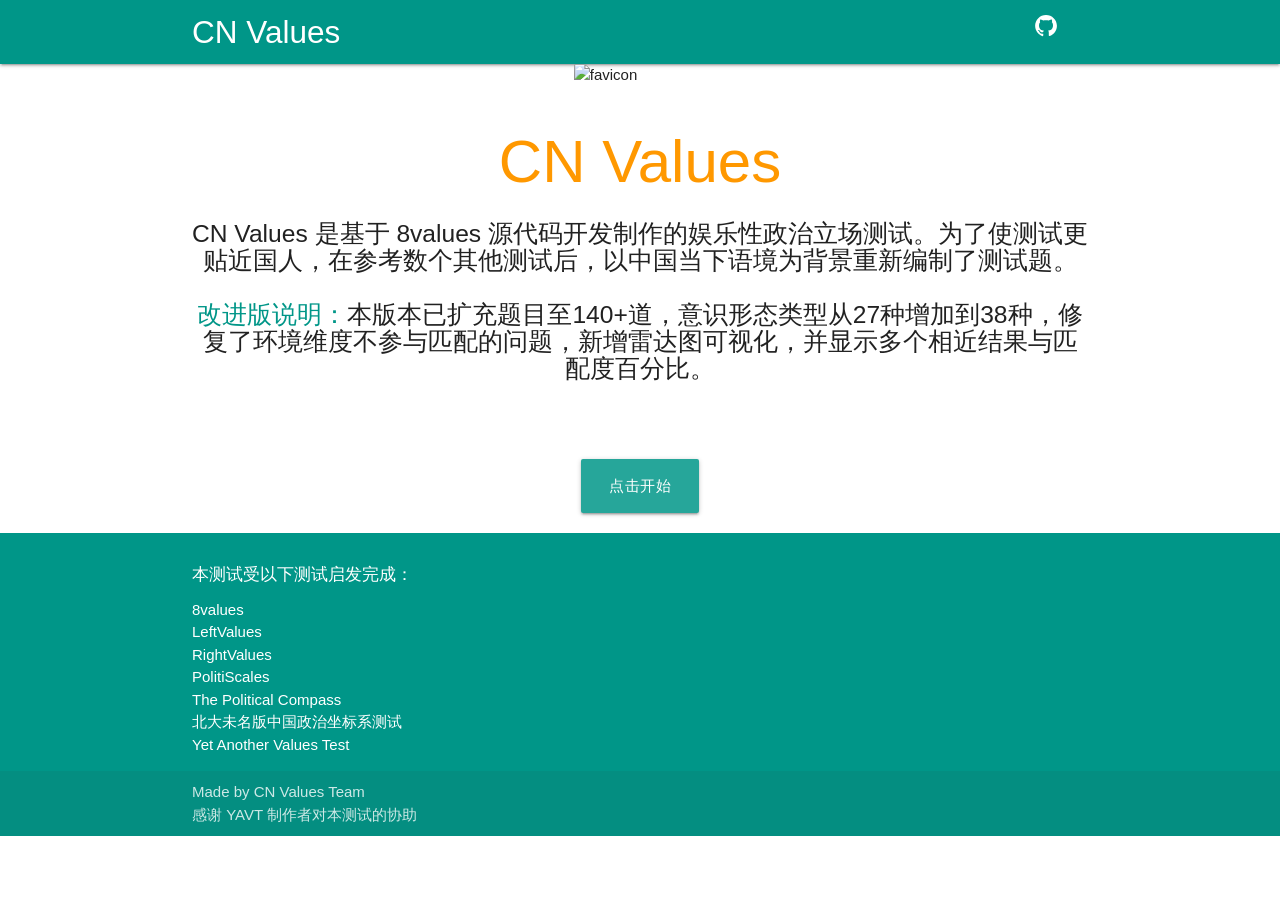
==== index.html @ 27068715 "CN Values 改进版 v2.0 - 修复环境维度不参与匹配的重大bug - 题目扩充至168道，每个特殊维度题目数量增加至3道 - 意识形态类型从27种增加到43种 - 新增雷达图可视化 - 改" ====
<!DOCTYPE html>
<html lang="zh">
<head>
    <meta charset="UTF-8">
    <meta name="theme-color" content="009688">
    <title>CN Values</title>
    <link rel="icon" href="img/favicon.png">

    <!--Let browser know website is optimized for mobile-->
    <meta name="viewport" content="width=device-width, initial-scale=1.0"/>

    <!--js-->
    <script src="https://testingcf.jsdelivr.net/npm/jquery@3.7.1/dist/jquery.min.js"></script>
    <script src="https://testingcf.jsdelivr.net/npm/materialize-css@1.0.0/dist/js/materialize.min.js"></script>
    <script src="https://testingcf.jsdelivr.net/npm/mdui@1.0.0/dist/js/mdui.min.js"></script>

    <!--css-->
    <link rel="stylesheet" href="https://testingcf.jsdelivr.net/npm/materialize-css@1.0.0/dist/css/materialize.min.css">
    <link rel="stylesheet" href="https://testingcf.jsdelivr.net/npm/material-design-icons@3.0.1/iconfont/material-icons.min.css">
    <link rel="stylesheet" href="https://testingcf.jsdelivr.net/npm/mdui@1.0.0/dist/css/mdui.min.css">

    <!-- local js css -->
    <script src="js/index.js"></script>
    <script src="js/version.js"></script>
    <link rel="stylesheet" href="css/index.css">
</head>

<body>

<nav class="teal">
    <div class="nav-wrapper container">
        <a id="logo-container" href="index.html" class="brand-logo left">CN Values</a>
        <ul class="right">
            <li id="version" style="padding-right: 1rem"></li>
            <li><a href="https://github.com/CNValues/cnvalues.github.io" target="_blank"
                   class="mdui-btn mdui-btn-icon waves-effect tooltipped" data-tooltip="Github Repository">
                <svg id="Layer_1" xmlns="http://www.w3.org/2000/svg" x="0px" y="0px" viewBox="0 0 36 36"
                     enable-background="new 0 0 36 36" xml:space="preserve" class="mdui-icon"
                     style="width: 24px;height:24px;">
        <path fill-rule="evenodd" clip-rule="evenodd" fill="#ffffff" d="M18,1.4C9,1.4,1.7,8.7,1.7,17.7c0,7.2,4.7,13.3,11.1,15.5
	c0.8,0.1,1.1-0.4,1.1-0.8c0-0.4,0-1.4,0-2.8c-4.5,1-5.5-2.2-5.5-2.2c-0.7-1.9-1.8-2.4-1.8-2.4c-1.5-1,0.1-1,0.1-1
	c1.6,0.1,2.5,1.7,2.5,1.7c1.5,2.5,3.8,1.8,4.7,1.4c0.1-1.1,0.6-1.8,1-2.2c-3.6-0.4-7.4-1.8-7.4-8.1c0-1.8,0.6-3.2,1.7-4.4
	c-0.2-0.4-0.7-2.1,0.2-4.3c0,0,1.4-0.4,4.5,1.7c1.3-0.4,2.7-0.5,4.1-0.5c1.4,0,2.8,0.2,4.1,0.5c3.1-2.1,4.5-1.7,4.5-1.7
	c0.9,2.2,0.3,3.9,0.2,4.3c1,1.1,1.7,2.6,1.7,4.4c0,6.3-3.8,7.6-7.4,8c0.6,0.5,1.1,1.5,1.1,3c0,2.2,0,3.9,0,4.5
	c0,0.4,0.3,0.9,1.1,0.8c6.5-2.2,11.1-8.3,11.1-15.5C34.3,8.7,27,1.4,18,1.4z"></path>
      </svg>
            </a>
            </li>
        </ul>
    </div>
</nav>

<main class="container">
    <div class="center"><img src="img/favicon.png" alt="favicon" width="200" height="200"></div>
    <h1 class="header center orange-text" style="font-size: 4em">CN Values</h1>
    <h5 class="header center light">CN Values 是基于 8values 源代码开发制作的娱乐性政治立场测试。为了使测试更贴近国人，在参考数个其他测试后，以中国当下语境为背景重新编制了测试题。<br><br><strong style="color: #009688;">改进版说明：</strong>本版本已扩充题目至140+道，意识形态类型从27种增加到38种，修复了环境维度不参与匹配的问题，新增雷达图可视化，并显示多个相近结果与匹配度百分比。</h5>

    <div id="start-modal" class="modal">
        <div class="modal-content">
            <h4>测试说明</h4>
            你将会看到一系列观点，请点击按钮选择你对于每个观点的看法。<br><br>
            <strong>提示：</strong>本测试的意图在于评估你的政治观念，即政治的“应然”而非“实然”，请忽略部分题目在当下的可行性。若对题目摇摆不定，请跟着第一感觉走；若对某道题难以理解，可试着思考题目观点的对立面。<br><br>
            <strong>声明：为了保证本测试的区分度，<span
                    style="color: #FF0000; ">可能会出现高度偏激或有冒犯性的内容</span>，题目观点并不代表制作者的观点。</strong><br><br>
            <strong>隐私声明：</strong>本测试完全由前端实现，代码全部开源，我们不会收集你的任何个人信息。
        </div>
        <div class="modal-footer">
            <a href="quiz.html" class="btn-flat waves-effect waves-teal">开始</a>
            <a class="btn-flat modal-close waves-effect waves-teal">取消</a>
        </div>
    </div>

    <br><br><br>
    <div class="row center">
        <a href="#start-modal" class="btn-large waves-effect modal-trigger">点击开始</a>
    </div>
</main>

<footer class="page-footer teal">
    <div class="container">
        <h6>本测试受以下测试启发完成：</h6>
        <ul>
            <li>
                <a href="https://8values.github.io/" class="white-text">8values</a>
            </li>
            <li>
                <a href="https://leftvalues.github.io/" class="white-text">LeftValues</a>
            </li>
            <li>
                <a href="https://rightvaluestest.github.io/" class="white-text">RightValues</a>
            </li>
            <li>
                <a href="https://www.politiscales.net/" class="white-text">PolitiScales</a>
            </li>
            <li>
                <a href="https://politicalcompass.org/" class="white-text">The Political Compass</a>
            </li>
            <li>
                <a href="https://zuobiao.me/" class="white-text">北大未名版中国政治坐标系测试</a>
            </li>
            <li>
                <a href="https://yavt.fengtao.xyz/" class="white-text">Yet Another Values Test</a>
            </li>
        </ul>
    </div>
    <div class="footer-copyright">
        <div class="container">
            Made by CN Values Team <br>
            感谢 YAVT 制作者对本测试的协助
        </div>
    </div>
</footer>

</body>

</html>
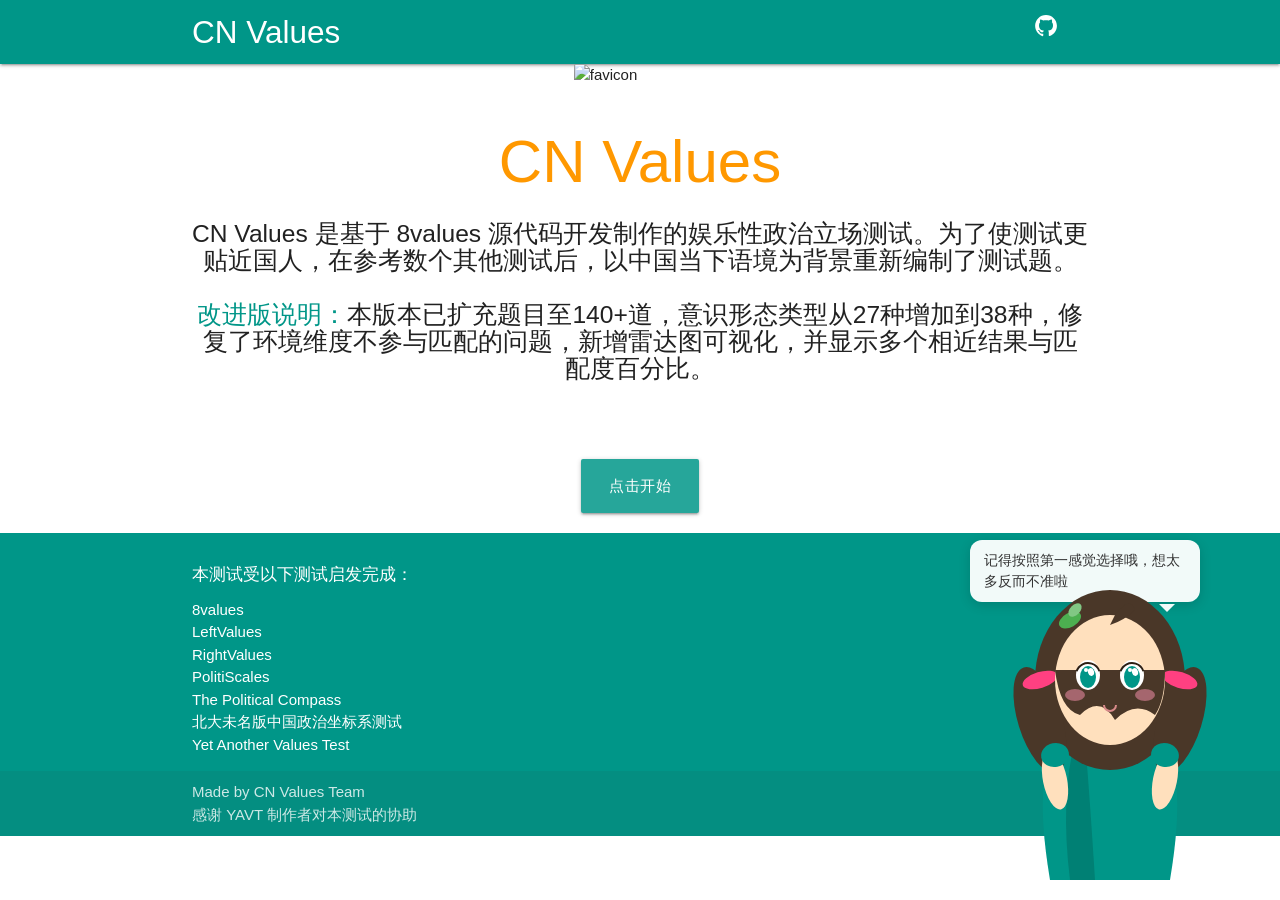
==== commit fe3fb372: "添加可爱的二次元看板娘： - 纯Canvas绘制，无需外部资源，加载快 - 8种颜色换装功能 - 智能提示语，根据页面显示不同提示 - 互动反应：点击、闲置、复制提示 - 平滑显示/隐藏动画 - 工具" ====
--- a/index.html
+++ b/index.html
@@ -19,10 +19,11 @@
     <link rel="stylesheet" href="https://testingcf.jsdelivr.net/npm/material-design-icons@3.0.1/iconfont/material-icons.min.css">
     <link rel="stylesheet" href="https://testingcf.jsdelivr.net/npm/mdui@1.0.0/dist/css/mdui.min.css">
 
-    <!-- local js css -->
-    <script src="js/index.js"></script>
-    <script src="js/version.js"></script>
-    <link rel="stylesheet" href="css/index.css">
+    <!-- local js css -->
+    <script src="js/index.js"></script>
+    <script src="js/version.js"></script>
+    <link rel="stylesheet" href="css/index.css">
+    <link rel="stylesheet" href="css/waifu.css">
 </head>
 
 <body>
@@ -109,8 +110,10 @@
             感谢 YAVT 制作者对本测试的协助
         </div>
     </div>
-</footer>
-
-</body>
+</footer>
+
+<!-- 看板娘 -->
+<script src="js/live2d.js"></script>
+</body>
 
 </html>
--- a/css/waifu.css
+++ b/css/waifu.css
@@ -0,0 +1,161 @@
+/* 看板娘样式 */
+.waifu {
+    position: fixed;
+    bottom: 0;
+    right: 30px;
+    width: 280px;
+    height: 380px;
+    z-index: 9999;
+    pointer-events: none;
+    transition: bottom 0.5s ease;
+}
+
+.waifu.waifu-hide {
+    bottom: -400px;
+}
+
+.live2d-canvas {
+    position: absolute;
+    bottom: 0;
+    right: 0;
+    pointer-events: auto;
+    cursor: pointer;
+    transition: transform 0.2s ease;
+}
+
+.live2d-canvas:hover {
+    transform: scale(1.05);
+}
+
+.waifu-tool {
+    position: absolute;
+    top: 20px;
+    right: 10px;
+    display: flex;
+    flex-direction: column;
+    gap: 8px;
+    opacity: 0;
+    transition: opacity 0.3s ease;
+    pointer-events: auto;
+}
+
+.waifu:hover .waifu-tool {
+    opacity: 1;
+}
+
+.waifu-btn {
+    width: 32px;
+    height: 32px;
+    background: rgba(255, 255, 255, 0.9);
+    border-radius: 50%;
+    display: flex;
+    align-items: center;
+    justify-content: center;
+    font-size: 16px;
+    cursor: pointer;
+    box-shadow: 0 2px 8px rgba(0, 0, 0, 0.15);
+    transition: all 0.2s ease;
+    user-select: none;
+}
+
+.waifu-btn:hover {
+    background: #009688;
+    color: white;
+    transform: scale(1.1);
+}
+
+.waifu-tips {
+    position: absolute;
+    top: 20px;
+    left: 0;
+    right: 50px;
+    background: rgba(255, 255, 255, 0.95);
+    border-radius: 12px;
+    padding: 10px 14px;
+    font-size: 14px;
+    line-height: 1.5;
+    color: #333;
+    box-shadow: 0 3px 12px rgba(0, 0, 0, 0.15);
+    opacity: 0;
+    transform: translateY(10px);
+    pointer-events: none;
+    transition: all 0.3s ease;
+}
+
+.waifu-tips::after {
+    content: '';
+    position: absolute;
+    bottom: -10px;
+    right: 25px;
+    border: 8px solid transparent;
+    border-top-color: rgba(255, 255, 255, 0.95);
+    border-bottom: 0;
+}
+
+.waifu-tips-show {
+    opacity: 1;
+    transform: translateY(0);
+}
+
+.waifu-toggle {
+    position: fixed;
+    bottom: 20px;
+    right: 30px;
+    background: #009688;
+    color: white;
+    padding: 8px 16px;
+    border-radius: 20px;
+    cursor: pointer;
+    z-index: 9998;
+    box-shadow: 0 3px 12px rgba(0, 150, 136, 0.4);
+    transition: all 0.3s ease;
+    opacity: 0;
+    pointer-events: none;
+    transform: translateY(20px);
+}
+
+.waifu-toggle-show {
+    opacity: 1;
+    pointer-events: auto;
+    transform: translateY(0);
+}
+
+.waifu-toggle:hover {
+    background: #00796b;
+    transform: translateY(-2px);
+    box-shadow: 0 5px 16px rgba(0, 150, 136, 0.5);
+}
+
+/* 响应式适配 */
+@media (max-width: 768px) {
+    .waifu {
+        right: 10px;
+        width: 220px;
+        height: 300px;
+        transform: scale(0.8);
+        transform-origin: bottom right;
+    }
+    
+    .live2d-canvas {
+        width: 220px;
+        height: 280px;
+    }
+    
+    .waifu-tips {
+        right: 40px;
+        font-size: 12px;
+        padding: 8px 10px;
+    }
+    
+    .waifu-toggle {
+        right: 10px;
+        bottom: 10px;
+        font-size: 14px;
+    }
+}
+
+@media (max-width: 480px) {
+    .waifu {
+        transform: scale(0.7);
+    }
+}
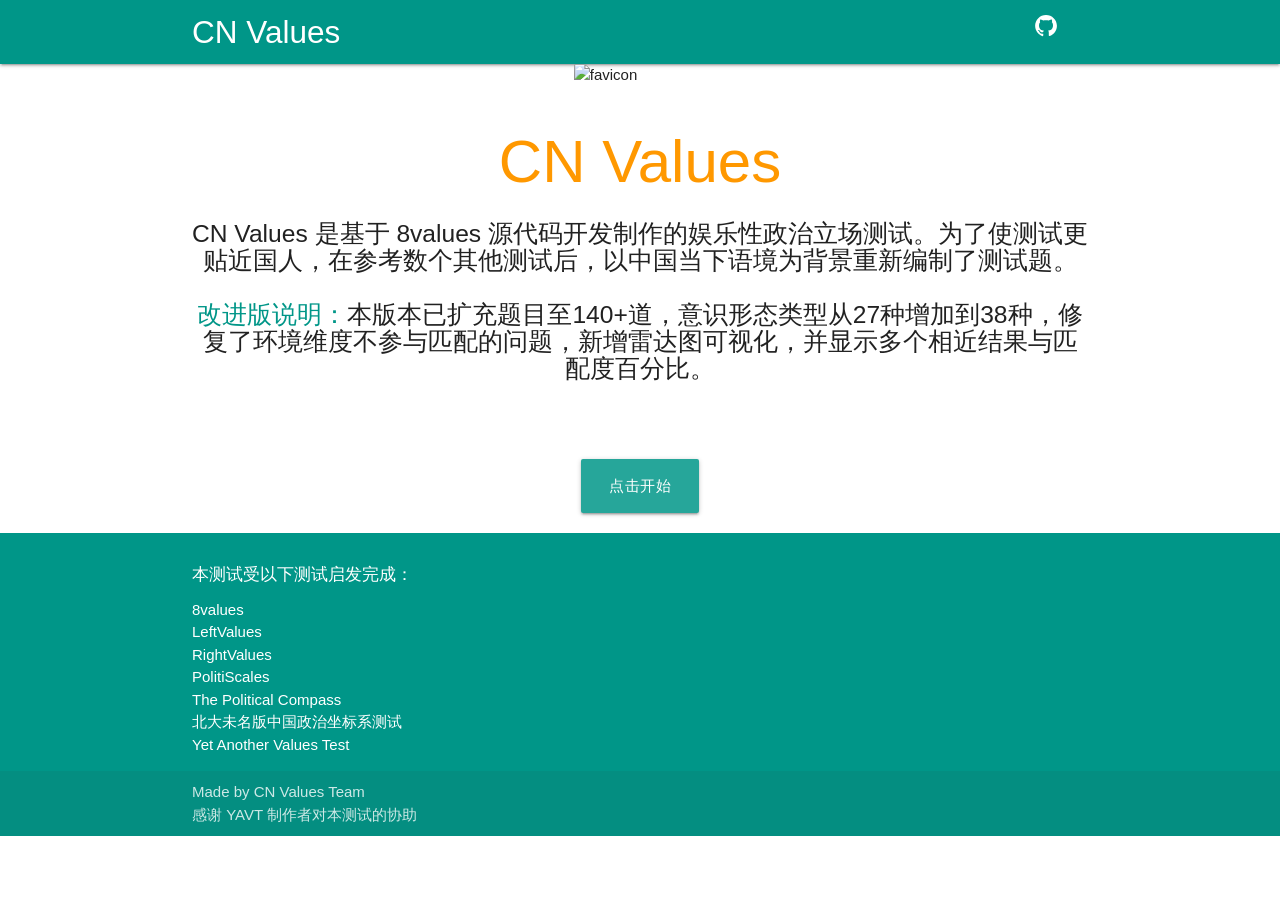
==== commit 030451fb: "移除看板娘" ====
--- a/index.html
+++ b/index.html
@@ -23,7 +23,6 @@
     <script src="js/index.js"></script>
     <script src="js/version.js"></script>
     <link rel="stylesheet" href="css/index.css">
-    <link rel="stylesheet" href="css/waifu.css">
 </head>
 
 <body>
@@ -112,8 +111,6 @@
     </div>
 </footer>
 
-<!-- 看板娘 -->
-<script src="js/live2d.js"></script>
 </body>
 
 </html>
